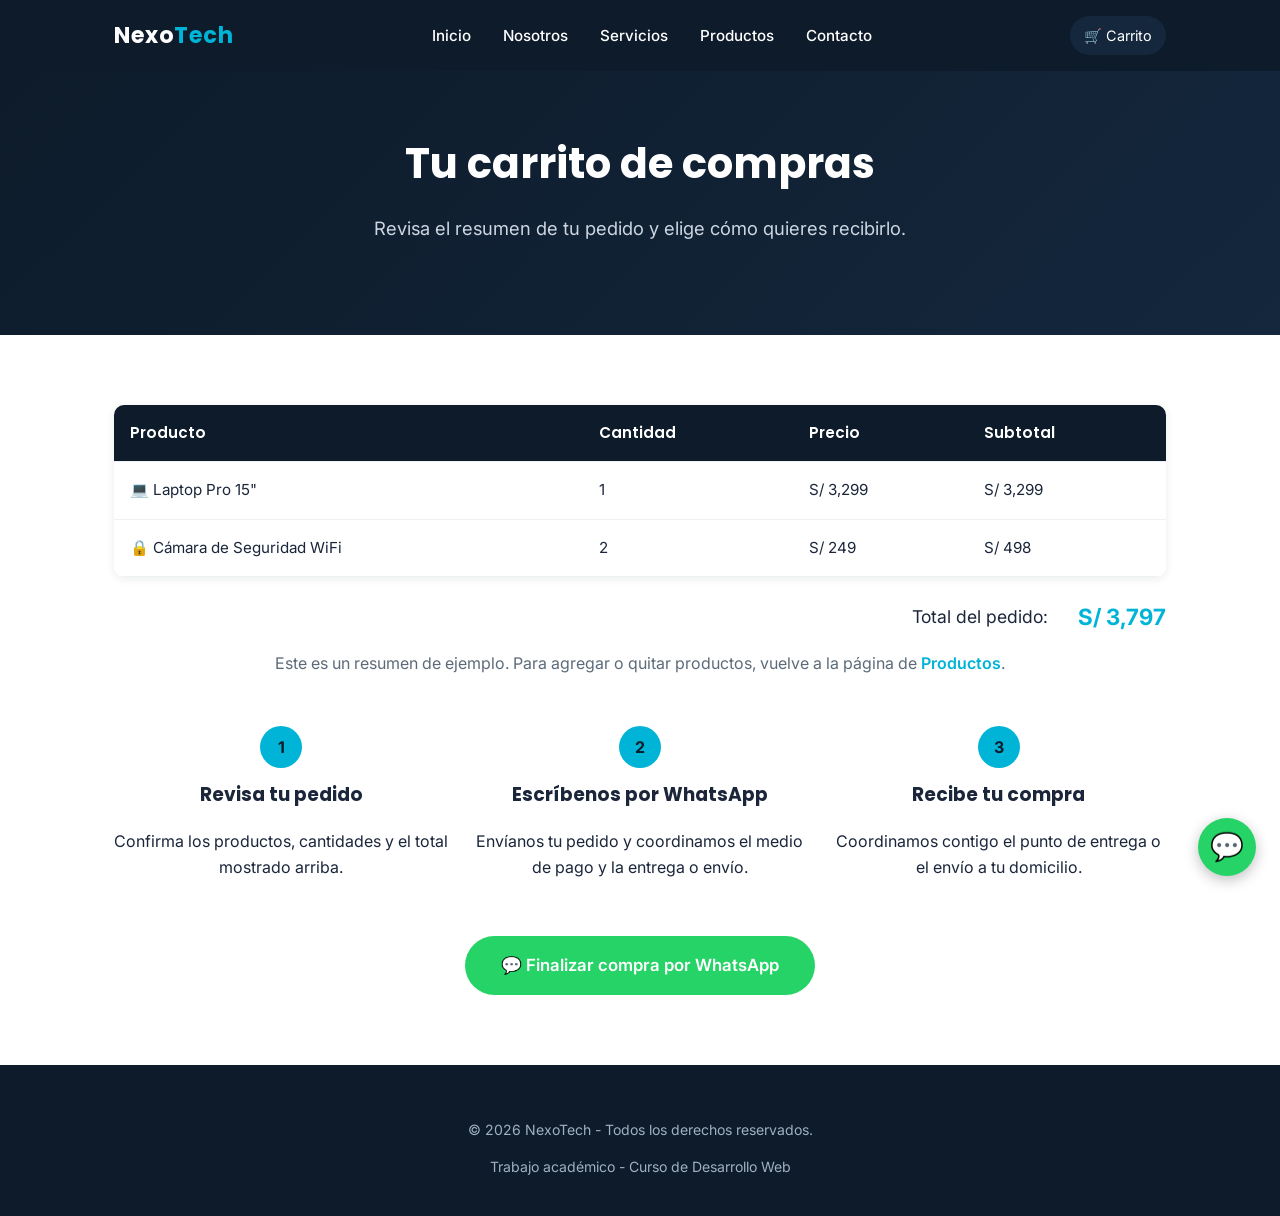
==== carrito.html @ 605a4849 "D D" ====
<!DOCTYPE html>
<html lang="es">
<head>
  <meta charset="UTF-8" />
  <meta name="viewport" content="width=device-width, initial-scale=1.0" />
  <title>NexoTech | Carrito de compras</title>
  <link rel="stylesheet" href="style.css" />
  <link rel="preconnect" href="https://fonts.googleapis.com">
  <link href="https://fonts.googleapis.com/css2?family=Inter:wght@400;500;600&family=Poppins:wght@600;700&display=swap" rel="stylesheet">
</head>
<body>

  <header>
    <div class="navbar">
      <a href="index.html" class="logo">Nexo<span>Tech</span></a>
      <ul class="nav-links">
        <li><a href="index.html">Inicio</a></li>
        <li><a href="nosotros.html">Nosotros</a></li>
        <li><a href="servicios.html">Servicios</a></li>
        <li><a href="productos.html">Productos</a></li>
        <li><a href="contacto.html">Contacto</a></li>
      </ul>
      <a href="carrito.html" class="nav-carrito">🛒 Carrito</a>
      <button class="menu-toggle">☰</button>
    </div>
  </header>

  <section class="hero" style="padding:60px 24px;">
    <h1>Tu carrito de compras</h1>
    <p>Revisa el resumen de tu pedido y elige cómo quieres recibirlo.</p>
  </section>

  <section class="bg-white">
    <div class="container">

      <!-- ===== RESUMEN DE PEDIDO (ejemplo) ===== -->
      <table class="carrito-tabla">
        <thead>
          <tr>
            <th>Producto</th>
            <th>Cantidad</th>
            <th>Precio</th>
            <th>Subtotal</th>
          </tr>
        </thead>
        <tbody>
          <tr>
            <td>💻 Laptop Pro 15"</td>
            <td>1</td>
            <td>S/ 3,299</td>
            <td>S/ 3,299</td>
          </tr>
          <tr>
            <td>🔒 Cámara de Seguridad WiFi</td>
            <td>2</td>
            <td>S/ 249</td>
            <td>S/ 498</td>
          </tr>
        </tbody>
      </table>

      <div class="carrito-total">
        <span>Total del pedido:</span>
        <strong>S/ 3,797</strong>
      </div>

      <p style="text-align:center; color:var(--muted); margin-top:16px;">
        Este es un resumen de ejemplo. Para agregar o quitar productos, vuelve a la página de
        <a href="productos.html" style="color:var(--accent); font-weight:600;">Productos</a>.
      </p>

      <!-- ===== PASOS PARA CERRAR LA COMPRA ===== -->
      <div class="carrito-pasos">
        <div class="paso">
          <div class="num">1</div>
          <h3>Revisa tu pedido</h3>
          <p>Confirma los productos, cantidades y el total mostrado arriba.</p>
        </div>
        <div class="paso">
          <div class="num">2</div>
          <h3>Escríbenos por WhatsApp</h3>
          <p>Envíanos tu pedido y coordinamos el medio de pago y la entrega o envío.</p>
        </div>
        <div class="paso">
          <div class="num">3</div>
          <h3>Recibe tu compra</h3>
          <p>Coordinamos contigo el punto de entrega o el envío a tu domicilio.</p>
        </div>
      </div>

      <div style="text-align:center; margin-top:40px;">
        <a href="https://wa.me/51999999999?text=Hola%2C%20quiero%20finalizar%20mi%20compra%20en%20NexoTech"
           class="btn btn-whatsapp" style="font-size:1.05rem; padding:16px 36px;">
          💬 Finalizar compra por WhatsApp
        </a>
      </div>

    </div>
  </section>

  <footer>
    <p>© 2026 NexoTech - Todos los derechos reservados.</p>
    <p>Trabajo académico - Curso de Desarrollo Web</p>
  </footer>

  <a href="https://wa.me/51999999999" class="whatsapp-flotante" title="Escríbenos por WhatsApp">💬</a>

  <script src="script.js"></script>
</body>
</html>
---- style.css ----
/* =========================================================
   NEXOTECH - Hoja de estilos general
   Tienda de equipos tecnológicos
   ========================================================= */

/* ---- Variables de color y tipografía ---- */
:root {
  --dark: #0d1b2a;      /* azul muy oscuro - header/footer */
  --dark-2: #14273d;    /* azul oscuro secundario */
  --accent: #00b4d8;    /* celeste tecnológico - color principal */
  --accent-2: #ffb703;  /* ámbar - botones de acción (comprar/whatsapp) */
  --bg: #f5f7fa;        /* fondo general de las páginas */
  --text: #1b263b;      /* texto principal */
  --muted: #5c6b7a;     /* texto secundario */
  --white: #ffffff;
  --radius: 10px;
}

* {
  box-sizing: border-box;
}

body {
  margin: 0;
  font-family: 'Inter', Arial, sans-serif;
  background-color: var(--bg);
  color: var(--text);
  line-height: 1.6;
}

h1, h2, h3 {
  font-family: 'Poppins', Arial, sans-serif;
  margin-top: 0;
}

a {
  text-decoration: none;
  color: inherit;
}

img {
  max-width: 100%;
  display: block;
}

.container {
  max-width: 1100px;
  margin: 0 auto;
  padding: 0 24px;
}

/* =========================================================
   HEADER / NAVEGACIÓN
   ========================================================= */
header {
  background-color: var(--dark);
  position: sticky;
  top: 0;
  z-index: 100;
}

.navbar {
  display: flex;
  align-items: center;
  justify-content: space-between;
  padding: 16px 24px;
  max-width: 1100px;
  margin: 0 auto;
}

.logo {
  color: var(--white);
  font-family: 'Poppins', Arial, sans-serif;
  font-size: 1.4rem;
  font-weight: 700;
  letter-spacing: 0.5px;
}

.logo span {
  color: var(--accent);
}

.nav-links {
  list-style: none;
  display: flex;
  gap: 28px;
  margin: 0;
  padding: 0;
}

.nav-links a {
  color: var(--white);
  font-weight: 500;
  font-size: 0.95rem;
  padding: 6px 2px;
  border-bottom: 2px solid transparent;
  transition: border-color 0.2s ease, color 0.2s ease;
}

.nav-links a:hover,
.nav-links a.activo {
  border-bottom: 2px solid var(--accent);
  color: var(--accent);
}

.nav-carrito {
  display: flex;
  align-items: center;
  gap: 6px;
  background-color: var(--dark-2);
  padding: 8px 14px;
  border-radius: 20px;
  color: var(--white) !important;
  font-size: 0.9rem;
}

.menu-toggle {
  display: none;
  background: none;
  border: none;
  color: var(--white);
  font-size: 1.6rem;
  cursor: pointer;
}

/* =========================================================
   HERO (Página de inicio)
   ========================================================= */
.hero {
  background: linear-gradient(135deg, var(--dark) 0%, var(--dark-2) 100%);
  color: var(--white);
  padding: 90px 24px;
  text-align: center;
}

.hero h1 {
  font-size: 2.6rem;
  margin-bottom: 16px;
}

.hero p {
  font-size: 1.15rem;
  color: #cdd6e0;
  max-width: 600px;
  margin: 0 auto 32px;
}

/* =========================================================
   BOTONES
   ========================================================= */
.btn {
  display: inline-block;
  padding: 13px 30px;
  border-radius: 30px;
  font-weight: 600;
  font-size: 0.95rem;
  cursor: pointer;
  border: none;
  transition: transform 0.15s ease, box-shadow 0.15s ease;
}

.btn:hover {
  transform: translateY(-2px);
}

.btn-primary {
  background-color: var(--accent);
  color: var(--dark);
}

.btn-whatsapp {
  background-color: #25d366;
  color: var(--white);
}

.btn-outline {
  background-color: transparent;
  color: var(--white);
  border: 2px solid var(--white);
}

/* =========================================================
   SECCIONES GENERALES
   ========================================================= */
section {
  padding: 70px 24px;
}

.section-title {
  text-align: center;
  margin-bottom: 12px;
  font-size: 2rem;
}

.section-subtitle {
  text-align: center;
  color: var(--muted);
  max-width: 560px;
  margin: 0 auto 48px;
}

.bg-white {
  background-color: var(--white);
}

/* ---- Tarjetas genéricas (servicios / productos / valores) ---- */
.grid {
  display: grid;
  gap: 28px;
}

.grid-2 { grid-template-columns: repeat(2, 1fr); }
.grid-3 { grid-template-columns: repeat(3, 1fr); }
.grid-4 { grid-template-columns: repeat(4, 1fr); }

.card {
  background-color: var(--white);
  border-radius: var(--radius);
  padding: 30px 24px;
  box-shadow: 0 2px 10px rgba(13, 27, 42, 0.08);
  text-align: left;
}

.card .icono {
  font-size: 2rem;
  margin-bottom: 14px;
}

.card h3 {
  font-size: 1.15rem;
  margin-bottom: 10px;
}

.card p {
  color: var(--muted);
  font-size: 0.95rem;
  margin-bottom: 18px;
}

.card a.enlace {
  color: var(--accent);
  font-weight: 600;
  font-size: 0.9rem;
}

/* ---- Tarjetas de producto ---- */
.producto {
  background-color: var(--white);
  border-radius: var(--radius);
  overflow: hidden;
  box-shadow: 0 2px 10px rgba(13, 27, 42, 0.08);
  display: flex;
  flex-direction: column;
}

.producto-img {
  height: 150px;
  background-color: var(--dark-2);
  color: var(--white);
  display: flex;
  align-items: center;
  justify-content: center;
  font-size: 2.4rem;
}

.producto-info {
  padding: 18px;
  flex-grow: 1;
  display: flex;
  flex-direction: column;
}

.producto-info h4 {
  margin: 0 0 6px;
  font-size: 1.02rem;
}

.producto-info .precio {
  color: var(--accent);
  font-weight: 700;
  font-size: 1.1rem;
  margin-bottom: 14px;
}

.producto-info .btn {
  margin-top: auto;
  text-align: center;
  font-size: 0.85rem;
  padding: 10px 16px;
}

.categoria-titulo {
  display: flex;
  align-items: center;
  gap: 12px;
  margin: 60px 0 26px;
}

.categoria-titulo:first-of-type {
  margin-top: 0;
}

.categoria-titulo h3 {
  font-size: 1.4rem;
  white-space: nowrap;
}

.categoria-titulo hr {
  flex-grow: 1;
  border: none;
  border-top: 1px solid #dde3ea;
}

/* =========================================================
   CTA de contacto (reutilizable en varias páginas)
   ========================================================= */
.cta-contacto {
  background-color: var(--dark);
  color: var(--white);
  text-align: center;
  padding: 60px 24px;
}

.cta-contacto h2 {
  margin-bottom: 10px;
}

.cta-contacto p {
  color: #cdd6e0;
  margin-bottom: 26px;
}

.cta-botones {
  display: flex;
  gap: 16px;
  justify-content: center;
  flex-wrap: wrap;
}

/* =========================================================
   NOSOTROS - Visión y Misión
   ========================================================= */
.vision-mision {
  display: grid;
  grid-template-columns: repeat(2, 1fr);
  gap: 28px;
  margin-top: 40px;
}

.vm-card {
  background-color: var(--white);
  border-top: 4px solid var(--accent);
  border-radius: var(--radius);
  padding: 34px 28px;
  box-shadow: 0 2px 10px rgba(13, 27, 42, 0.08);
}

/* =========================================================
   FORMULARIO DE CONTACTO
   ========================================================= */
.contacto-grid {
  display: grid;
  grid-template-columns: 1.1fr 0.9fr;
  gap: 40px;
  align-items: start;
}

form .campo {
  margin-bottom: 18px;
}

form label {
  display: block;
  font-weight: 600;
  margin-bottom: 6px;
  font-size: 0.9rem;
}

form input,
form textarea {
  width: 100%;
  padding: 12px 14px;
  border: 1px solid #d7dde3;
  border-radius: 8px;
  font-family: inherit;
  font-size: 0.95rem;
}

form textarea {
  resize: vertical;
  min-height: 110px;
}

.info-contacto .item {
  display: flex;
  gap: 14px;
  align-items: flex-start;
  margin-bottom: 22px;
}

.info-contacto .icono {
  font-size: 1.3rem;
  background-color: var(--white);
  padding: 10px;
  border-radius: 8px;
  box-shadow: 0 2px 8px rgba(13,27,42,0.08);
}

.mapa iframe {
  width: 100%;
  height: 220px;
  border: 0;
  border-radius: var(--radius);
}

.redes {
  display: flex;
  gap: 14px;
  margin-top: 10px;
}

.redes a {
  background-color: var(--dark);
  color: var(--white);
  width: 40px;
  height: 40px;
  border-radius: 50%;
  display: flex;
  align-items: center;
  justify-content: center;
}

/* =========================================================
   CARRITO DE COMPRAS
   ========================================================= */
.carrito-tabla {
  width: 100%;
  border-collapse: collapse;
  background-color: var(--white);
  border-radius: var(--radius);
  overflow: hidden;
  box-shadow: 0 2px 10px rgba(13, 27, 42, 0.08);
}

.carrito-tabla th,
.carrito-tabla td {
  padding: 16px;
  text-align: left;
  border-bottom: 1px solid #eef1f4;
  font-size: 0.95rem;
}

.carrito-tabla th {
  background-color: var(--dark);
  color: var(--white);
  font-family: 'Poppins', Arial, sans-serif;
  font-weight: 600;
}

.carrito-total {
  display: flex;
  justify-content: flex-end;
  gap: 30px;
  margin-top: 22px;
  font-size: 1.1rem;
  align-items: center;
}

.carrito-total strong {
  color: var(--accent);
  font-size: 1.4rem;
}

.carrito-pasos {
  margin-top: 50px;
  display: grid;
  grid-template-columns: repeat(3, 1fr);
  gap: 24px;
}

.paso {
  text-align: center;
}

.paso .num {
  width: 42px;
  height: 42px;
  background-color: var(--accent);
  color: var(--dark);
  border-radius: 50%;
  display: flex;
  align-items: center;
  justify-content: center;
  font-weight: 700;
  margin: 0 auto 12px;
}

/* =========================================================
   BOTÓN FLOTANTE DE WHATSAPP (visible en todas las páginas)
   ========================================================= */
.whatsapp-flotante {
  position: fixed;
  bottom: 24px;
  right: 24px;
  background-color: #25d366;
  color: var(--white);
  width: 58px;
  height: 58px;
  border-radius: 50%;
  display: flex;
  align-items: center;
  justify-content: center;
  font-size: 1.7rem;
  box-shadow: 0 4px 14px rgba(0,0,0,0.25);
  z-index: 200;
}

/* =========================================================
   FOOTER
   ========================================================= */
footer {
  background-color: var(--dark);
  color: #9fb0c0;
  padding: 40px 24px 24px;
  text-align: center;
  font-size: 0.88rem;
}

footer a {
  color: var(--accent);
}

/* =========================================================
   RESPONSIVE
   ========================================================= */
@media (max-width: 860px) {
  .grid-4 { grid-template-columns: repeat(2, 1fr); }
  .grid-3 { grid-template-columns: repeat(2, 1fr); }
  .grid-2, .vision-mision, .contacto-grid, .carrito-pasos {
    grid-template-columns: 1fr;
  }
}

@media (max-width: 640px) {
  .grid-4, .grid-3 { grid-template-columns: 1fr 1fr; }

  .menu-toggle {
    display: block;
  }

  .nav-links {
    position: absolute;
    top: 100%;
    left: 0;
    right: 0;
    background-color: var(--dark-2);
    flex-direction: column;
    padding: 16px 24px;
    gap: 14px;
    display: none;
  }

  .nav-links.abierto {
    display: flex;
  }

  .hero h1 {
    font-size: 2rem;
  }
}
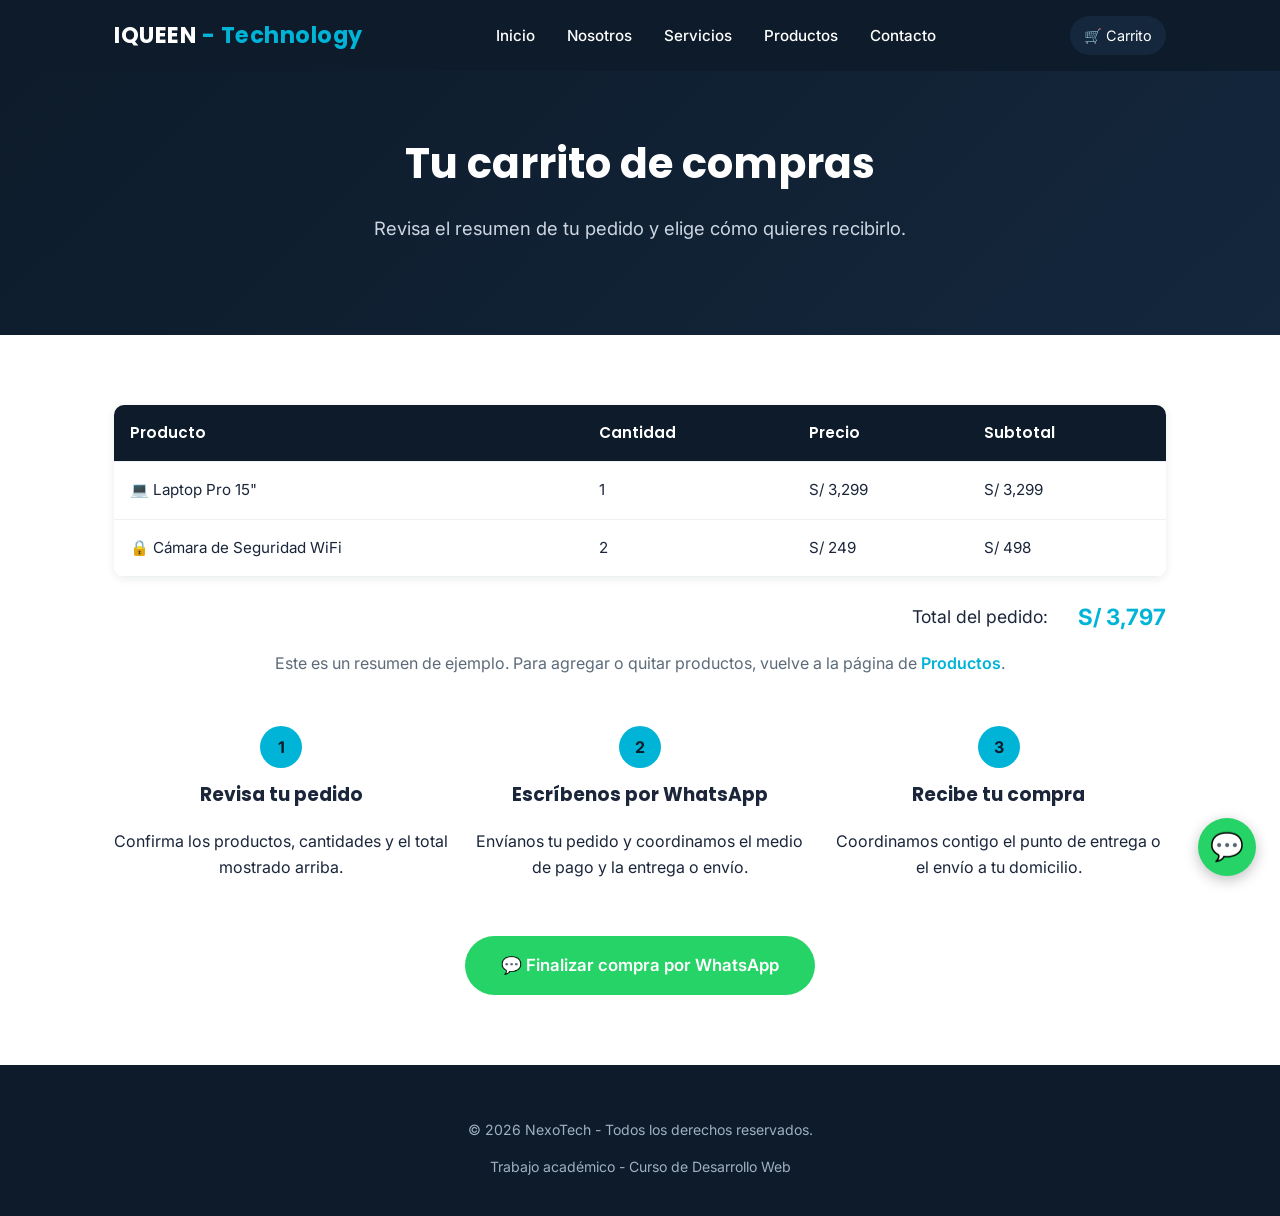
==== commit 8dc0b944: "actualizar inicio actualiza" ====
--- a/carrito.html
+++ b/carrito.html
@@ -3,7 +3,7 @@
 <head>
   <meta charset="UTF-8" />
   <meta name="viewport" content="width=device-width, initial-scale=1.0" />
-  <title>NexoTech | Carrito de compras</title>
+  <title>IQUEEN - TECHNOLOGY | | Carrito de compras</title>
   <link rel="stylesheet" href="style.css" />
   <link rel="preconnect" href="https://fonts.googleapis.com">
   <link href="https://fonts.googleapis.com/css2?family=Inter:wght@400;500;600&family=Poppins:wght@600;700&display=swap" rel="stylesheet">
@@ -12,7 +12,7 @@
 
   <header>
     <div class="navbar">
-      <a href="index.html" class="logo">Nexo<span>Tech</span></a>
+      <a href="index.html" class="logo">IQUEEN<span> - Technology</span></a>
       <ul class="nav-links">
         <li><a href="index.html">Inicio</a></li>
         <li><a href="nosotros.html">Nosotros</a></li>
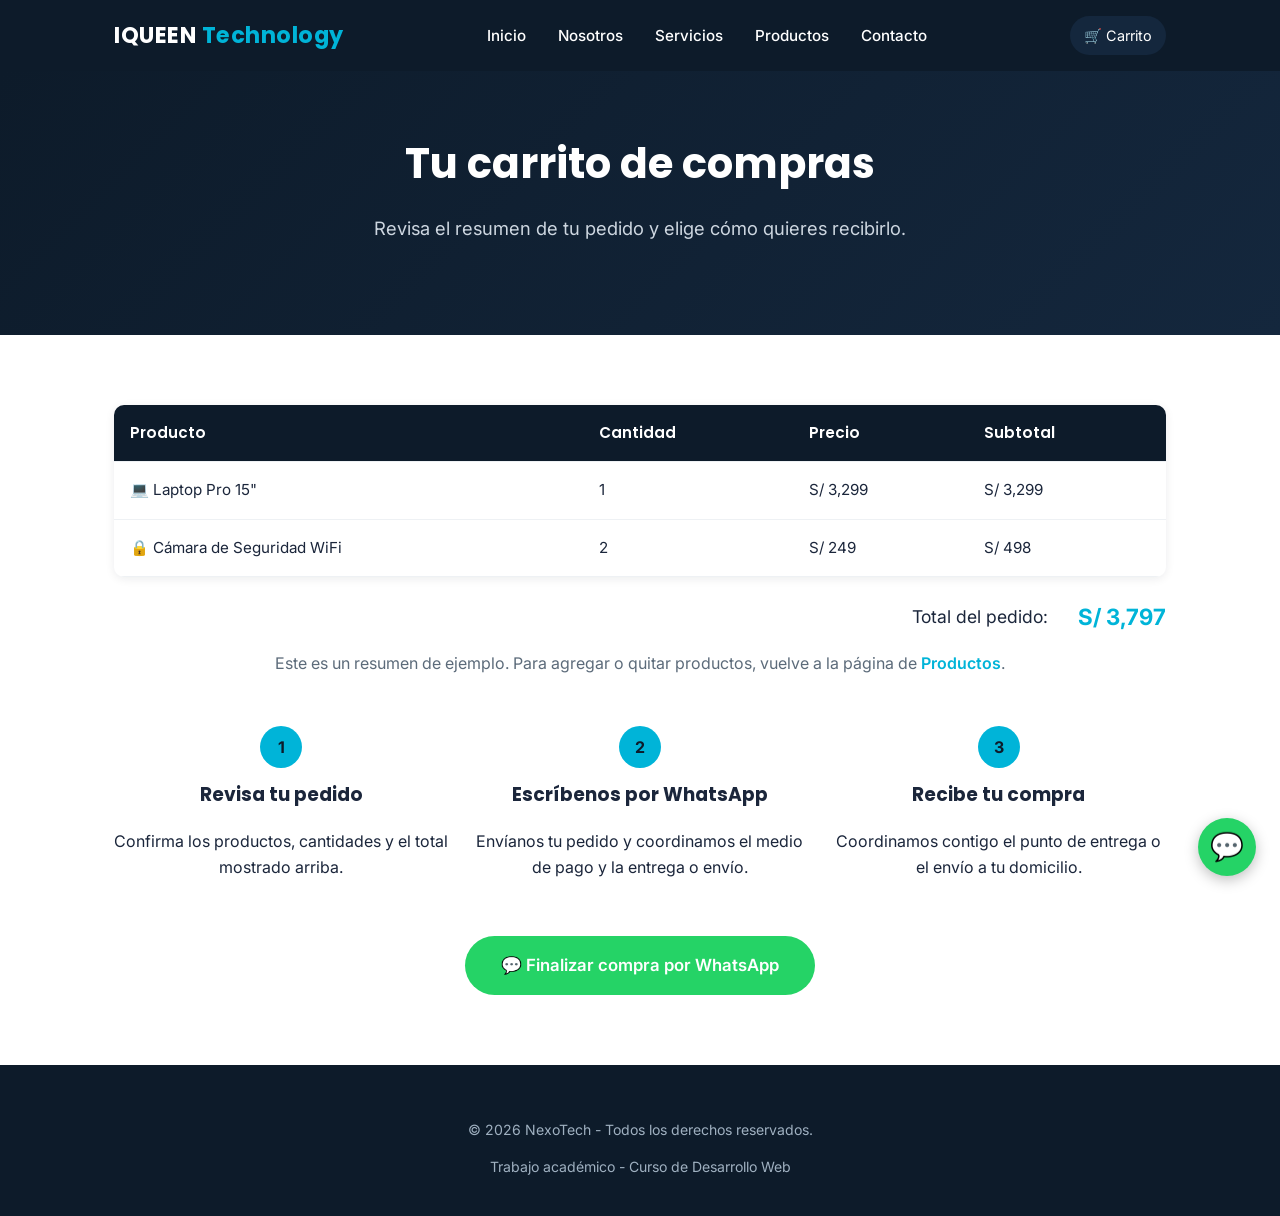
==== commit 47fe27e2: "nombrepag sss" ====
--- a/carrito.html
+++ b/carrito.html
@@ -3,7 +3,7 @@
 <head>
   <meta charset="UTF-8" />
   <meta name="viewport" content="width=device-width, initial-scale=1.0" />
-  <title>IQUEEN - TECHNOLOGY | | Carrito de compras</title>
+  <title>IQUEEN -TECHNOLOGY | | Carrito de compras</title>
   <link rel="stylesheet" href="style.css" />
   <link rel="preconnect" href="https://fonts.googleapis.com">
   <link href="https://fonts.googleapis.com/css2?family=Inter:wght@400;500;600&family=Poppins:wght@600;700&display=swap" rel="stylesheet">
@@ -12,7 +12,7 @@
 
   <header>
     <div class="navbar">
-      <a href="index.html" class="logo">IQUEEN<span> - Technology</span></a>
+      <a href="index.html" class="logo">IQUEEN<span> Technology</span></a>
       <ul class="nav-links">
         <li><a href="index.html">Inicio</a></li>
         <li><a href="nosotros.html">Nosotros</a></li>
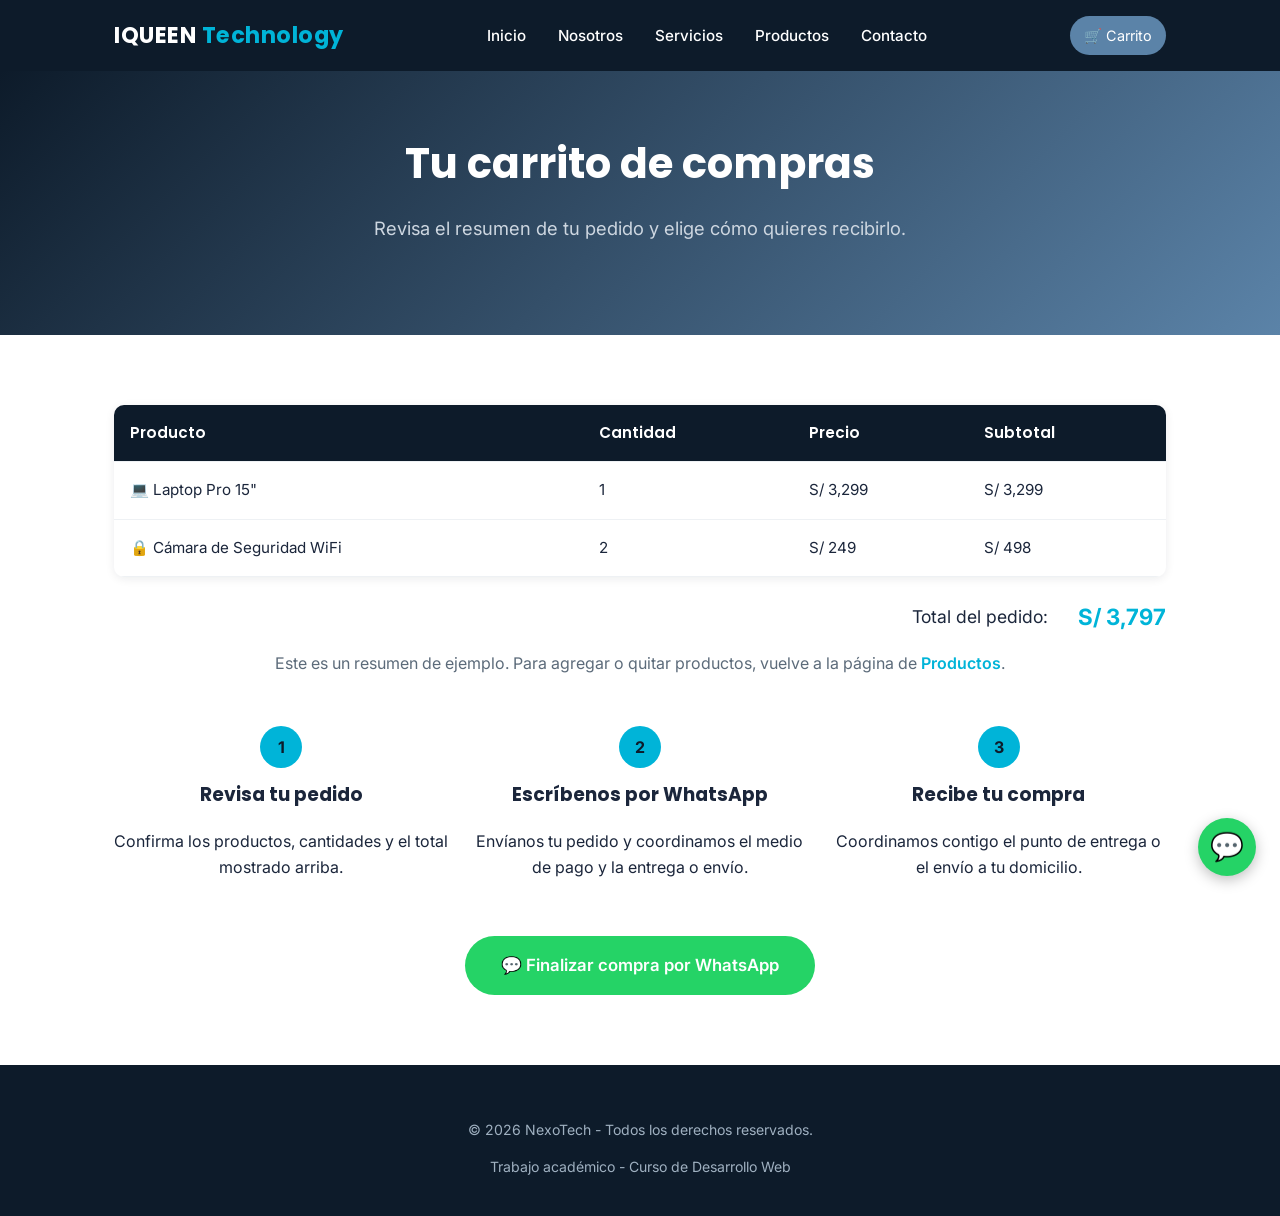
==== commit 576e1861: "TITTLE todos" ====
--- a/carrito.html
+++ b/carrito.html
@@ -3,7 +3,7 @@
 <head>
   <meta charset="UTF-8" />
   <meta name="viewport" content="width=device-width, initial-scale=1.0" />
-  <title>IQUEEN -TECHNOLOGY | | Carrito de compras</title>
+  <title>IQUEEN | Carrito de compras</title>
   <link rel="stylesheet" href="style.css" />
   <link rel="preconnect" href="https://fonts.googleapis.com">
   <link href="https://fonts.googleapis.com/css2?family=Inter:wght@400;500;600&family=Poppins:wght@600;700&display=swap" rel="stylesheet">
--- a/style.css
+++ b/style.css
@@ -6,7 +6,7 @@
 /* ---- Variables de color y tipografía ---- */
 :root {
   --dark: #0d1b2a;      /* azul muy oscuro - header/footer */
-  --dark-2: #14273d;    /* azul oscuro secundario */
+  --dark-2: #5B83A8;    /* azul oscuro secundario 14273d */
   --accent: #00b4d8;    /* celeste tecnológico - color principal */
   --accent-2: #ffb703;  /* ámbar - botones de acción (comprar/whatsapp) */
   --bg: #f5f7fa;        /* fondo general de las páginas */
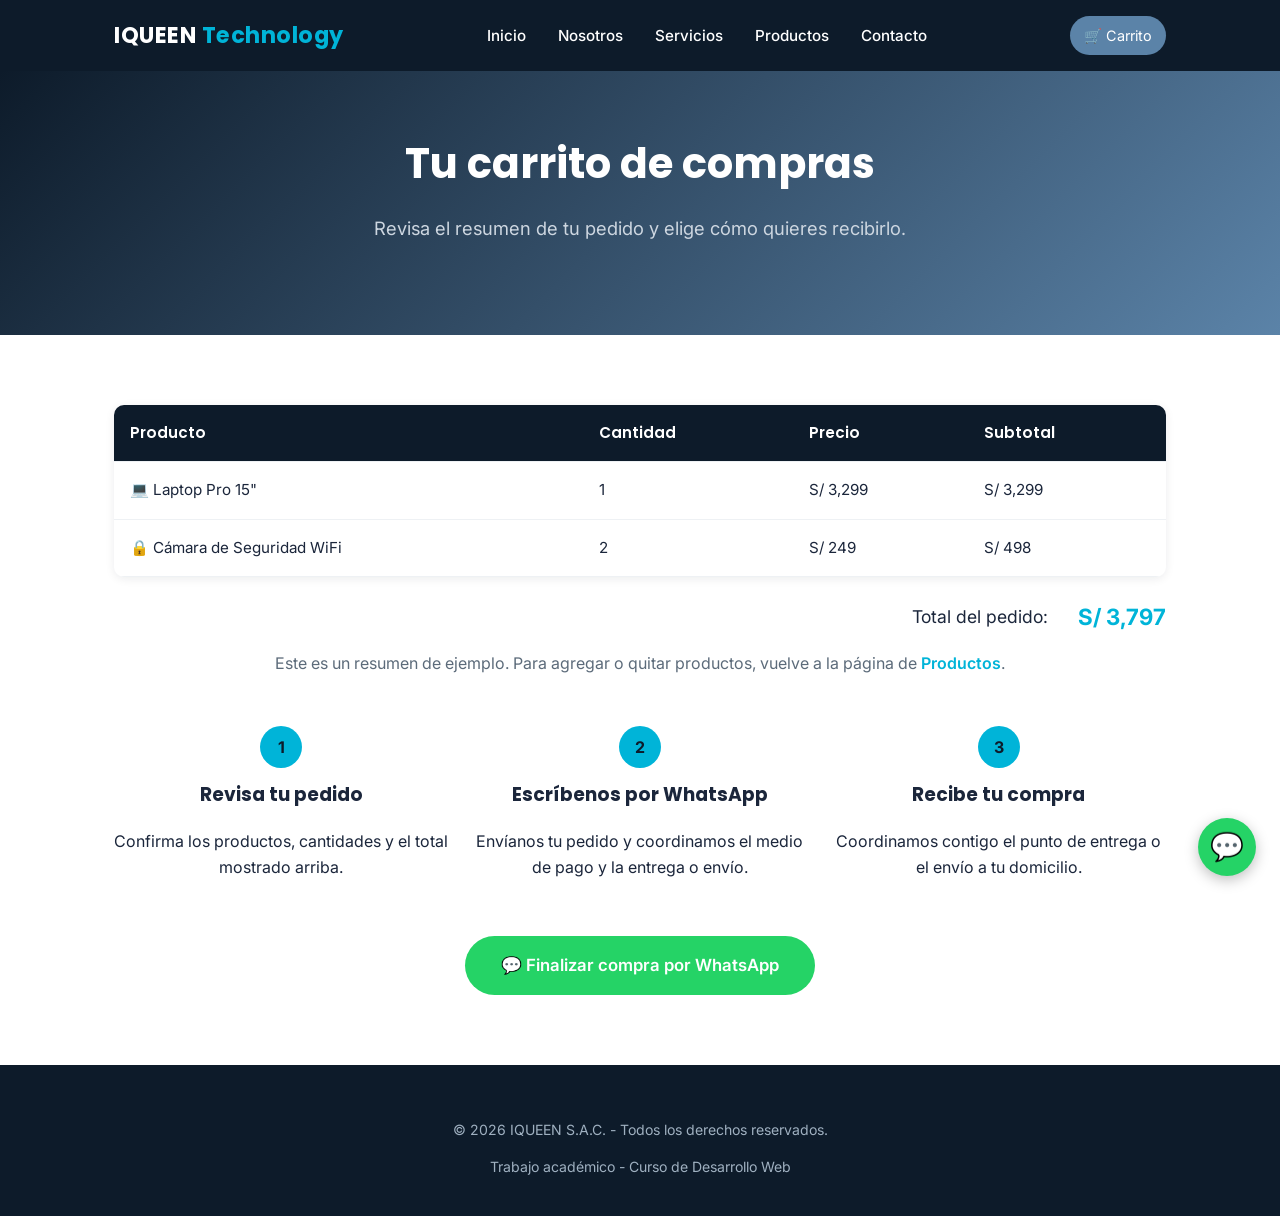
==== commit 376aeaaa: "I QUEEN Y NUMEROS ACTUALIZACION DE DATOS" ====
--- a/carrito.html
+++ b/carrito.html
@@ -9,7 +9,6 @@
   <link href="https://fonts.googleapis.com/css2?family=Inter:wght@400;500;600&family=Poppins:wght@600;700&display=swap" rel="stylesheet">
 </head>
 <body>
-
   <header>
     <div class="navbar">
       <a href="index.html" class="logo">IQUEEN<span> Technology</span></a>
@@ -24,15 +23,12 @@
       <button class="menu-toggle">☰</button>
     </div>
   </header>
-
   <section class="hero" style="padding:60px 24px;">
     <h1>Tu carrito de compras</h1>
     <p>Revisa el resumen de tu pedido y elige cómo quieres recibirlo.</p>
   </section>
-
   <section class="bg-white">
     <div class="container">
-
       <!-- ===== RESUMEN DE PEDIDO (ejemplo) ===== -->
       <table class="carrito-tabla">
         <thead>
@@ -58,17 +54,14 @@
           </tr>
         </tbody>
       </table>
-
       <div class="carrito-total">
         <span>Total del pedido:</span>
         <strong>S/ 3,797</strong>
       </div>
-
       <p style="text-align:center; color:var(--muted); margin-top:16px;">
         Este es un resumen de ejemplo. Para agregar o quitar productos, vuelve a la página de
         <a href="productos.html" style="color:var(--accent); font-weight:600;">Productos</a>.
       </p>
-
       <!-- ===== PASOS PARA CERRAR LA COMPRA ===== -->
       <div class="carrito-pasos">
         <div class="paso">
@@ -87,24 +80,19 @@
           <p>Coordinamos contigo el punto de entrega o el envío a tu domicilio.</p>
         </div>
       </div>
-
       <div style="text-align:center; margin-top:40px;">
-        <a href="https://wa.me/51999999999?text=Hola%2C%20quiero%20finalizar%20mi%20compra%20en%20NexoTech"
+        <a href="https://wa.me/51992687595?text=Hola%2C%20quiero%20finalizar%20mi%20compra%20en%20NexoTech"
            class="btn btn-whatsapp" style="font-size:1.05rem; padding:16px 36px;">
           💬 Finalizar compra por WhatsApp
         </a>
       </div>
-
     </div>
   </section>
-
   <footer>
-    <p>© 2026 NexoTech - Todos los derechos reservados.</p>
+    <p>© 2026 IQUEEN S.A.C. - Todos los derechos reservados.</p>
     <p>Trabajo académico - Curso de Desarrollo Web</p>
   </footer>
-
-  <a href="https://wa.me/51999999999" class="whatsapp-flotante" title="Escríbenos por WhatsApp">💬</a>
-
+  <a href="https://wa.me/51992687595" class="whatsapp-flotante" title="Escríbenos por WhatsApp">💬</a>
   <script src="script.js"></script>
 </body>
 </html>
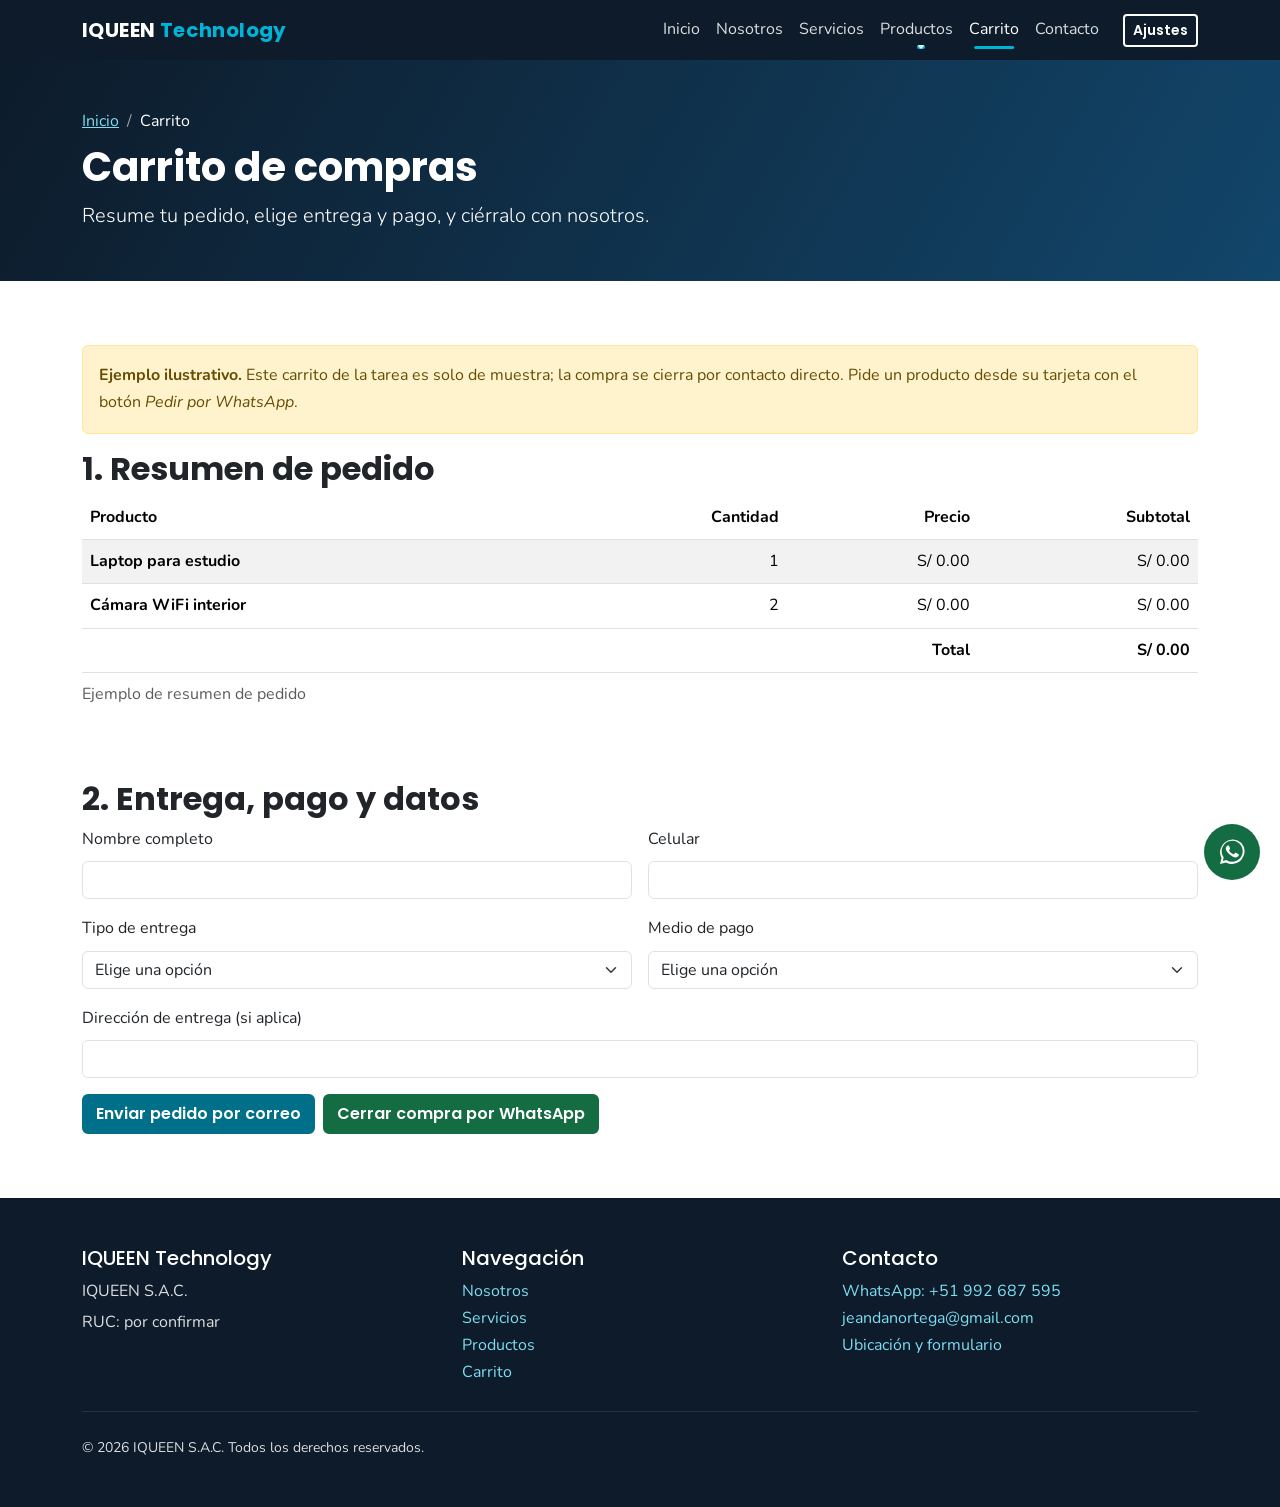
==== commit b77389a1: "ultimo cambio sd" ====
--- a/carrito.html
+++ b/carrito.html
@@ -1,98 +1,205 @@
-<!DOCTYPE html>
+<!doctype html>
+<!-- Página generada para el curso Desarrollo Web: HTML + CSS + Bootstrap 5.3.8 -->
 <html lang="es">
 <head>
-  <meta charset="UTF-8" />
-  <meta name="viewport" content="width=device-width, initial-scale=1.0" />
-  <title>IQUEEN | Carrito de compras</title>
-  <link rel="stylesheet" href="style.css" />
+  <meta charset="utf-8">
+  <meta name="viewport" content="width=device-width, initial-scale=1">
+  <title>Carrito | IQUEEN Technology</title>
+  <meta name="description" content="Resumen de tu pedido, entrega y medio de pago. Cierra la compra por WhatsApp.">
+  <link rel="icon" href="img/favicon.svg" type="image/svg+xml">
+
+  <!-- FUENTES PERSONALIZADAS (Google Fonts): Poppins para títulos y Nunito para el texto -->
   <link rel="preconnect" href="https://fonts.googleapis.com">
-  <link href="https://fonts.googleapis.com/css2?family=Inter:wght@400;500;600&family=Poppins:wght@600;700&display=swap" rel="stylesheet">
+  <link rel="preconnect" href="https://fonts.gstatic.com" crossorigin>
+  <link href="https://fonts.googleapis.com/css2?family=Nunito:wght@400;600;700&family=Poppins:wght@500;600;700&display=swap" rel="stylesheet">
+
+  <!-- BOOTSTRAP 5.3.8 (CSS) -->
+  <link href="https://cdn.jsdelivr.net/npm/bootstrap@5.3.8/dist/css/bootstrap.min.css" rel="stylesheet" integrity="sha384-sRIl4kxILFvY47J16cr9ZwB07vP4J8+LH7qKQnuqkuIAvNWLzeN8tE5YBujZqJLB" crossorigin="anonymous">
+
+  <!-- NUESTRO CSS (va después de Bootstrap para poder personalizarlo) -->
+  <link rel="stylesheet" href="css/estilos.css">
 </head>
 <body>
+  <a class="saltar-contenido" href="#contenido">Saltar al contenido</a>
+
+  <!-- ENCABEZADO + MENÚ DE NAVEGACIÓN (etiquetas semánticas <header> y <nav>) -->
   <header>
-    <div class="navbar">
-      <a href="index.html" class="logo">IQUEEN<span> Technology</span></a>
-      <ul class="nav-links">
-        <li><a href="index.html">Inicio</a></li>
-        <li><a href="nosotros.html">Nosotros</a></li>
-        <li><a href="servicios.html">Servicios</a></li>
-        <li><a href="productos.html">Productos</a></li>
-        <li><a href="contacto.html">Contacto</a></li>
-      </ul>
-      <a href="carrito.html" class="nav-carrito">🛒 Carrito</a>
-      <button class="menu-toggle">☰</button>
+    <nav class="navbar navbar-expand-lg navbar-dark sticky-top" aria-label="Menú principal">
+      <div class="container">
+        <a class="navbar-brand" href="index.html">IQUEEN <span>Technology</span></a>
+        <button class="navbar-toggler" type="button" data-bs-toggle="collapse" data-bs-target="#menu" aria-controls="menu" aria-expanded="false" aria-label="Abrir o cerrar el menú">
+          <span class="navbar-toggler-icon"></span>
+        </button>
+        <div class="collapse navbar-collapse" id="menu">
+          <ul class="navbar-nav ms-auto align-items-lg-center">
+          <li class="nav-item"><a class="nav-link" href="index.html">Inicio</a></li>
+          <li class="nav-item"><a class="nav-link" href="nosotros.html">Nosotros</a></li>
+          <li class="nav-item"><a class="nav-link" href="servicios.html">Servicios</a></li>
+          <li class="nav-item dropdown">
+            <a class="nav-link dropdown-toggle" href="productos.html" role="button" data-bs-toggle="dropdown" aria-expanded="false">Productos</a>
+            <ul class="dropdown-menu">
+              <li><a class="dropdown-item" href="productos.html">Todas las categorías</a></li>
+              <li><hr class="dropdown-divider"></li>
+              <li><a class="dropdown-item" href="laptops.html">Laptops</a></li><li><a class="dropdown-item" href="pcs.html">PC's</a></li><li><a class="dropdown-item" href="domotica.html">Domótica</a></li><li><a class="dropdown-item" href="seguridad.html">Seguridad</a></li>
+            </ul>
+          </li>
+          <li class="nav-item"><a class="nav-link active" href="carrito.html" aria-current="page">Carrito</a></li>
+          <li class="nav-item"><a class="nav-link" href="contacto.html">Contacto</a></li>
+          </ul>
+          <!-- Botón que abre el panel de configuración del usuario -->
+          <button class="btn btn-claro btn-sm ms-lg-3 mt-2 mt-lg-0" type="button" data-bs-toggle="offcanvas" data-bs-target="#panel-ajustes" aria-controls="panel-ajustes">Ajustes</button>
+        </div>
+      </div>
+    </nav>
+  </header>
+
+  <!-- CONFIGURACIÓN ÚTIL PARA EL USUARIO (solo HTML + CSS; el CSS está en la sección 7 de estilos.css) -->
+  <aside class="offcanvas offcanvas-end" tabindex="-1" id="panel-ajustes" aria-labelledby="titulo-ajustes">
+    <div class="offcanvas-header">
+      <h2 class="offcanvas-title h5" id="titulo-ajustes">Ajustes de la página</h2>
+      <button type="button" class="btn-close" data-bs-dismiss="offcanvas" aria-label="Cerrar ajustes"></button>
     </div>
-  </header>
-  <section class="hero" style="padding:60px 24px;">
-    <h1>Tu carrito de compras</h1>
-    <p>Revisa el resumen de tu pedido y elige cómo quieres recibirlo.</p>
-  </section>
-  <section class="bg-white">
+    <div class="offcanvas-body">
+      <p class="text-secondary small">Personaliza cómo ves esta página. Los cambios se aplican al instante.</p>
+
+      <div class="form-check form-switch mb-3">
+        <input class="form-check-input" type="checkbox" role="switch" id="ajuste-oscuro">
+        <label class="form-check-label" for="ajuste-oscuro">Modo oscuro</label>
+      </div>
+
+      <fieldset class="mb-3">
+        <legend class="fs-6">Tamaño del texto</legend>
+        <div class="btn-group w-100" role="group" aria-label="Tamaño del texto">
+          <input type="radio" class="btn-check" name="txt" id="txt-normal" checked>
+          <label class="btn btn-outline-secondary" for="txt-normal">A</label>
+          <input type="radio" class="btn-check" name="txt" id="txt-medio">
+          <label class="btn btn-outline-secondary" for="txt-medio">A+</label>
+          <input type="radio" class="btn-check" name="txt" id="txt-grande">
+          <label class="btn btn-outline-secondary" for="txt-grande">A++</label>
+        </div>
+      </fieldset>
+
+      <div class="form-check form-switch mb-3">
+        <input class="form-check-input" type="checkbox" role="switch" id="ajuste-sin-anim">
+        <label class="form-check-label" for="ajuste-sin-anim">Quitar animaciones</label>
+      </div>
+      <p class="text-secondary small mb-0">Al cambiar de página los ajustes vuelven a su estado inicial.</p>
+    </div>
+  </aside>
+
+  <!-- CONTENIDO PRINCIPAL -->
+  <main id="contenido">
+    <!-- Cabecera de la página (ANIMACIÓN 4: degradado en movimiento) -->
+    <section class="cabecera">
+      <div class="container">
+      <nav aria-label="Ruta de navegación">
+        <ol class="breadcrumb mb-2"><li class="breadcrumb-item"><a href="index.html">Inicio</a></li><li class="breadcrumb-item active" aria-current="page">Carrito</li></ol>
+      </nav>
+        <h1 class="anim-aparecer">Carrito de compras</h1>
+        <p class="lead mb-0 anim-aparecer retardo-1">Resume tu pedido, elige entrega y pago, y ciérralo con nosotros.</p>
+      </div>
+    </section>
+
+    <section class="seccion" aria-labelledby="t-res">
+      <div class="container">
+        <div class="alert alert-warning" role="note">
+          <strong>Ejemplo ilustrativo.</strong> Este carrito de la tarea es solo de muestra; la compra se cierra por contacto directo.
+          Pide un producto desde su tarjeta con el botón <em>Pedir por WhatsApp</em>.
+        </div>
+
+        <h2 class="seccion-titulo" id="t-res">1. Resumen de pedido</h2>
+        <!-- RELLENAR: reemplaza las filas por un pedido de ejemplo con tus productos y precios -->
+        <div class="table-responsive">
+          <table class="table table-striped align-middle">
+            <caption>Ejemplo de resumen de pedido</caption>
+            <thead><tr><th scope="col">Producto</th><th scope="col" class="text-end">Cantidad</th><th scope="col" class="text-end">Precio</th><th scope="col" class="text-end">Subtotal</th></tr></thead>
+            <tbody>
+              <tr><th scope="row">Laptop para estudio</th><td class="text-end">1</td><td class="text-end">S/ 0.00</td><td class="text-end">S/ 0.00</td></tr>
+              <tr><th scope="row">Cámara WiFi interior</th><td class="text-end">2</td><td class="text-end">S/ 0.00</td><td class="text-end">S/ 0.00</td></tr>
+            </tbody>
+            <tfoot><tr><th scope="row" colspan="3" class="text-end">Total</th><td class="text-end fw-bold">S/ 0.00</td></tr></tfoot>
+          </table>
+        </div>
+
+        <h2 class="seccion-titulo mt-5" id="t-ent">2. Entrega, pago y datos</h2>
+        <!-- El formulario abre tu programa de correo con todos los datos (action="mailto:..."). -->
+        <form class="row g-3" action="mailto:jeandanortega@gmail.com" method="post" enctype="text/plain" aria-labelledby="t-ent">
+          <div class="col-md-6">
+            <label class="form-label" for="c-nombre">Nombre completo</label>
+            <input class="form-control" type="text" id="c-nombre" name="nombre" autocomplete="name" required>
+          </div>
+          <div class="col-md-6">
+            <label class="form-label" for="c-cel">Celular</label>
+            <input class="form-control" type="tel" id="c-cel" name="celular" autocomplete="tel" required>
+          </div>
+          <div class="col-md-6">
+            <label class="form-label" for="c-entrega">Tipo de entrega</label>
+            <select class="form-select" id="c-entrega" name="entrega" required>
+              <option value="">Elige una opción</option>
+              <option>Recojo en tienda</option>
+              <option>Delivery en la ciudad</option>
+              <option>Envío a provincia</option>
+            </select>
+          </div>
+          <div class="col-md-6">
+            <label class="form-label" for="c-pago">Medio de pago</label>
+            <select class="form-select" id="c-pago" name="pago" required>
+              <option value="">Elige una opción</option>
+              <option>Yape / Plin</option>
+              <option>Transferencia bancaria</option>
+              <option>Tarjeta</option>
+              <option>Efectivo contra entrega</option>
+            </select>
+          </div>
+          <div class="col-12">
+            <label class="form-label" for="c-dir">Dirección de entrega (si aplica)</label>
+            <input class="form-control" type="text" id="c-dir" name="direccion" autocomplete="street-address">
+          </div>
+          <div class="col-12 d-flex flex-wrap gap-2">
+            <button class="btn btn-iq" type="submit">Enviar pedido por correo</button>
+            <a class="btn btn-wsp" href="https://wa.me/51992687595?text=Hola%20IQUEEN%2C%20quiero%20cerrar%20mi%20pedido." target="_blank" rel="noopener">Cerrar compra por WhatsApp</a>
+          </div>
+        </form>
+      </div>
+    </section>
+  </main>
+
+  <!-- BOTÓN FLOTANTE DE WHATSAPP (ANIMACIÓN 3: pulso) -->
+  <a class="wsp-flotante" href="https://wa.me/51992687595?text=Hola%20IQUEEN%2C%20necesito%20informaci%C3%B3n." target="_blank" rel="noopener" aria-label="Escribir por WhatsApp (se abre en otra pestaña)"><svg aria-hidden="true" width="26" height="26" viewBox="0 0 24 24" fill="currentColor"><path d="M20.5 3.5A11.7 11.7 0 0 0 2.3 17.6L1 23l5.5-1.4a11.7 11.7 0 0 0 5.6 1.4h.01A11.7 11.7 0 0 0 20.5 3.5zM12.1 21a9.7 9.7 0 0 1-5-1.4l-.35-.2-3.3.85.9-3.2-.25-.35A9.7 9.7 0 1 1 12.1 21zm5.3-7.3c-.3-.15-1.7-.85-2-.95s-.45-.15-.65.15-.75.95-.9 1.15-.35.2-.65.05a7.9 7.9 0 0 1-2.3-1.4 8.7 8.7 0 0 1-1.6-2c-.15-.3 0-.45.13-.6l.45-.5a2 2 0 0 0 .3-.5.55.55 0 0 0 0-.5c-.07-.15-.65-1.55-.9-2.1s-.5-.5-.65-.5h-.55a1.1 1.1 0 0 0-.8.4 3.3 3.3 0 0 0-1 2.45 5.7 5.7 0 0 0 1.2 3 13 13 0 0 0 5 4.4c.7.3 1.25.5 1.7.6a4.1 4.1 0 0 0 1.9.1 3.1 3.1 0 0 0 2-1.4 2.5 2.5 0 0 0 .17-1.4c-.07-.12-.27-.2-.57-.35z"/></svg></a>
+
+  <!-- PIE DE PÁGINA -->
+  <footer class="pie py-5">
     <div class="container">
-      <!-- ===== RESUMEN DE PEDIDO (ejemplo) ===== -->
-      <table class="carrito-tabla">
-        <thead>
-          <tr>
-            <th>Producto</th>
-            <th>Cantidad</th>
-            <th>Precio</th>
-            <th>Subtotal</th>
-          </tr>
-        </thead>
-        <tbody>
-          <tr>
-            <td>💻 Laptop Pro 15"</td>
-            <td>1</td>
-            <td>S/ 3,299</td>
-            <td>S/ 3,299</td>
-          </tr>
-          <tr>
-            <td>🔒 Cámara de Seguridad WiFi</td>
-            <td>2</td>
-            <td>S/ 249</td>
-            <td>S/ 498</td>
-          </tr>
-        </tbody>
-      </table>
-      <div class="carrito-total">
-        <span>Total del pedido:</span>
-        <strong>S/ 3,797</strong>
-      </div>
-      <p style="text-align:center; color:var(--muted); margin-top:16px;">
-        Este es un resumen de ejemplo. Para agregar o quitar productos, vuelve a la página de
-        <a href="productos.html" style="color:var(--accent); font-weight:600;">Productos</a>.
-      </p>
-      <!-- ===== PASOS PARA CERRAR LA COMPRA ===== -->
-      <div class="carrito-pasos">
-        <div class="paso">
-          <div class="num">1</div>
-          <h3>Revisa tu pedido</h3>
-          <p>Confirma los productos, cantidades y el total mostrado arriba.</p>
-        </div>
-        <div class="paso">
-          <div class="num">2</div>
-          <h3>Escríbenos por WhatsApp</h3>
-          <p>Envíanos tu pedido y coordinamos el medio de pago y la entrega o envío.</p>
-        </div>
-        <div class="paso">
-          <div class="num">3</div>
-          <h3>Recibe tu compra</h3>
-          <p>Coordinamos contigo el punto de entrega o el envío a tu domicilio.</p>
-        </div>
-      </div>
-      <div style="text-align:center; margin-top:40px;">
-        <a href="https://wa.me/51992687595?text=Hola%2C%20quiero%20finalizar%20mi%20compra%20en%20NexoTech"
-           class="btn btn-whatsapp" style="font-size:1.05rem; padding:16px 36px;">
-          💬 Finalizar compra por WhatsApp
-        </a>
-      </div>
+      <div class="row gy-4">
+        <div class="col-md-4">
+          <h2 class="h5 text-white">IQUEEN Technology</h2>
+          <p class="mb-1">IQUEEN S.A.C.</p>
+          <p class="mb-0">RUC: <!-- RELLENAR: RUC de 11 dígitos -->por confirmar</p>
+        </div>
+        <div class="col-md-4">
+          <h2 class="h5 text-white">Navegación</h2>
+          <ul class="list-unstyled mb-0">
+            <li><a href="nosotros.html">Nosotros</a></li>
+            <li><a href="servicios.html">Servicios</a></li>
+            <li><a href="productos.html">Productos</a></li>
+            <li><a href="carrito.html">Carrito</a></li>
+          </ul>
+        </div>
+        <div class="col-md-4">
+          <h2 class="h5 text-white">Contacto</h2>
+          <ul class="list-unstyled mb-0">
+            <li><a href="https://wa.me/51992687595?text=Hola%20IQUEEN" target="_blank" rel="noopener">WhatsApp: +51 992 687 595</a></li>
+            <li><a href="mailto:jeandanortega@gmail.com">jeandanortega@gmail.com</a></li>
+            <li><a href="contacto.html">Ubicación y formulario</a></li>
+          </ul>
+        </div>
+      </div>
+      <hr class="border-secondary my-4">
+      <p class="small mb-0">&copy; 2026 IQUEEN S.A.C. Todos los derechos reservados.</p>
     </div>
-  </section>
-  <footer>
-    <p>© 2026 IQUEEN S.A.C. - Todos los derechos reservados.</p>
-    <p>Trabajo académico - Curso de Desarrollo Web</p>
   </footer>
-  <a href="https://wa.me/51992687595" class="whatsapp-flotante" title="Escríbenos por WhatsApp">💬</a>
-  <script src="script.js"></script>
+
+  <!-- BOOTSTRAP 5.3.8 (JavaScript): necesario para el menú móvil, el desplegable y el panel de ajustes -->
+  <script src="https://cdn.jsdelivr.net/npm/bootstrap@5.3.8/dist/js/bootstrap.bundle.min.js" integrity="sha384-FKyoEForCGlyvwx9Hj09JcYn3nv7wiPVlz7YYwJrWVcXK/BmnVDxM+D2scQbITxI" crossorigin="anonymous"></script>
 </body>
 </html>
--- a/css/estilos.css
+++ b/css/estilos.css
@@ -0,0 +1,362 @@
+/* =====================================================================
+   estilos.css  -  IQUEEN Technology (versión simple para la tarea)
+   Solo CSS puro encima de Bootstrap 5.3.8. Sin JavaScript propio.
+
+   ÍNDICE
+   1. Fuentes personalizadas y colores (variables)
+   2. Estilos generales y accesibilidad
+   3. Navegación (transición de color y de posición)
+   4. Portada (hero)
+   5. Tarjetas y botones (transiciones)
+   6. LAS 5 ANIMACIONES CON @keyframes   <-- lo que pide el profesor
+   7. Panel de configuración del usuario (modo oscuro, tamaño de texto, sin animaciones)
+   8. Respeto a "reducir movimiento" del sistema
+   ===================================================================== */
+
+
+/* ---------------------------------------------------------------------
+   1. FUENTES PERSONALIZADAS Y COLORES
+   Las fuentes (Poppins y Nunito) se cargan en el <head> de cada página
+   con <link> a Google Fonts. Aquí solo las usamos con font-family.
+   Si Google Fonts no carga, el navegador usa la fuente de respaldo
+   (sans-serif), así que la página nunca se ve rota.
+   Colores revisados con la norma WCAG (contraste mínimo 4.5:1 en texto).
+   --------------------------------------------------------------------- */
+:root {
+  --iq-oscuro: #0d1b2a;         /* azul muy oscuro: fondos de menú y pie */
+  --iq-acento: #00b4d8;         /* celeste: detalles sobre fondo oscuro */
+  --iq-acento-texto: #00708a;   /* celeste oscuro: texto/botones sobre fondo claro (contraste 5.7:1) */
+  --iq-acento-hover: #005a70;   /* al pasar el mouse por un botón */
+  --iq-whatsapp: #146c43;       /* verde oscuro (contraste 6.5:1 con texto blanco) */
+
+  --fuente-titulos: "Poppins", sans-serif;
+  --fuente-texto: "Nunito", sans-serif;
+
+  /* Le decimos a Bootstrap que use nuestras fuentes */
+  --bs-body-font-family: var(--fuente-texto);
+}
+
+body {
+  font-family: var(--fuente-texto);
+  line-height: 1.7;
+}
+
+h1, h2, h3, h4, h5, .navbar-brand, .btn {
+  font-family: var(--fuente-titulos);
+}
+
+
+/* ---------------------------------------------------------------------
+   2. ESTILOS GENERALES Y ACCESIBILIDAD
+   --------------------------------------------------------------------- */
+
+/* Enlace "Saltar al contenido": solo se ve al navegar con el teclado (Tab) */
+.saltar-contenido {
+  position: absolute;
+  left: 1rem;
+  top: -4rem;                       /* escondido arriba */
+  z-index: 2000;
+  padding: .6rem 1rem;
+  background: #fff;
+  color: var(--iq-oscuro);
+  border-radius: .4rem;
+  transition: top .2s ease;         /* baja suavemente al recibir foco */
+}
+.saltar-contenido:focus { top: 1rem; }
+
+/* Foco visible y claro para quien usa teclado */
+a:focus-visible, button:focus-visible, input:focus-visible,
+select:focus-visible, textarea:focus-visible, summary:focus-visible {
+  outline: 3px solid var(--iq-acento);
+  outline-offset: 3px;
+}
+
+a { color: var(--iq-acento-texto); }
+a:hover { color: var(--iq-acento-hover); }
+
+.seccion { padding: 4rem 0; }
+.seccion-titulo { font-weight: 700; margin-bottom: .5rem; }
+.seccion-sub { max-width: 40rem; margin: 0 auto 2.5rem; color: var(--bs-secondary-color); }
+
+/* Texto de ayuda en sitios con fondo oscuro */
+.fondo-oscuro { background: var(--iq-oscuro); color: #fff; }
+.fondo-oscuro a { color: #7fdcf0; }
+.fondo-oscuro a:hover { color: #fff; }
+
+
+/* ---------------------------------------------------------------------
+   3. NAVEGACIÓN
+   TRANSICIÓN DE COLOR Y DE POSICIÓN: al pasar el mouse, el texto cambia
+   de color y una línea celeste crece desde el centro (width 0 -> 100%).
+   --------------------------------------------------------------------- */
+.navbar { background: var(--iq-oscuro); }
+.navbar-brand { font-weight: 700; letter-spacing: .02em; }
+.navbar-brand span { color: var(--iq-acento); }
+
+.navbar .nav-link {
+  position: relative;
+  color: rgba(255, 255, 255, .85);
+  transition: color .3s ease;             /* cambio suave de color */
+}
+.navbar .nav-link::after {                /* la línea animada */
+  content: "";
+  position: absolute;
+  left: 50%;
+  bottom: .15rem;
+  width: 0;
+  height: 3px;
+  background: var(--iq-acento);
+  border-radius: 2px;
+  transform: translateX(-50%);
+  transition: width .3s ease;             /* crece desde el centro */
+}
+.navbar .nav-link:hover,
+.navbar .nav-link:focus,
+.navbar .nav-link.active { color: #fff; }
+.navbar .nav-link:hover::after,
+.navbar .nav-link:focus::after,
+.navbar .nav-link.active::after { width: 60%; }
+
+/* El menú desplegable también cambia de color suavemente */
+.dropdown-item { transition: background-color .25s ease, padding-left .25s ease; }
+.dropdown-item:hover { padding-left: 1.5rem; }   /* se desplaza un poco a la derecha */
+
+
+/* ---------------------------------------------------------------------
+   4. PORTADA (HERO)
+   El fondo con degradado se mueve solo (animación 4, ver sección 6).
+   --------------------------------------------------------------------- */
+.hero {
+  color: #fff;
+  padding: 5rem 0;
+  background: linear-gradient(120deg, #0d1b2a, #12466b, #00708a, #0d1b2a);
+  background-size: 300% 300%;
+  overflow: hidden;
+}
+.hero h1, .cabecera h1, .fondo-oscuro h2, .pie h2 { color: #fff; }
+.hero h1 { font-weight: 700; font-size: clamp(2rem, 5vw, 3.2rem); }
+.hero .lead { color: rgba(255, 255, 255, .92); }
+.hero img { max-width: 100%; height: auto; filter: brightness(0) invert(1); opacity: .9; } /* ilustración en blanco para que contraste con el fondo */
+
+/* Cabecera de las páginas internas (más baja que la portada) */
+.cabecera {
+  color: #fff;
+  padding: 3rem 0;
+  background: linear-gradient(120deg, #0d1b2a, #12466b, #00708a, #0d1b2a);
+  background-size: 300% 300%;
+}
+.cabecera h1 { font-weight: 700; }
+.cabecera .breadcrumb { --bs-breadcrumb-divider-color: rgba(255,255,255,.6); }
+.cabecera .breadcrumb a { color: #7fdcf0; }
+.cabecera .breadcrumb-item.active { color: #fff; }
+
+
+/* ---------------------------------------------------------------------
+   5. TARJETAS Y BOTONES (transiciones)
+   TRANSICIÓN DE POSICIÓN: la tarjeta sube 8px al pasar el mouse.
+   TRANSICIÓN DE COLOR: el borde y la sombra cambian suavemente.
+   La imagen hace un zoom suave dentro de su marco.
+   --------------------------------------------------------------------- */
+.tarjeta {
+  height: 100%;
+  border: 1px solid var(--bs-border-color);
+  border-radius: 1rem;
+  overflow: hidden;
+  transition: transform .3s ease, box-shadow .3s ease, border-color .3s ease;
+}
+.tarjeta:hover,
+.tarjeta:focus-within {
+  transform: translateY(-8px);
+  border-color: var(--iq-acento);
+  box-shadow: 0 .9rem 1.6rem rgba(0, 0, 0, .15);
+}
+
+.marco-img { overflow: hidden; background: #e8f4f8; }
+.marco-img img {
+  width: 100%;
+  height: 11rem;
+  object-fit: cover;
+  transition: transform .5s ease;
+}
+.tarjeta:hover .marco-img img { transform: scale(1.08); }
+
+.icono { color: var(--iq-acento-texto); display: inline-block; }
+
+/* Botón principal de la marca */
+.btn-iq {
+  background: var(--iq-acento-texto);
+  border: 2px solid var(--iq-acento-texto);
+  color: #fff;
+  font-weight: 600;
+  transition: background-color .3s ease, border-color .3s ease, transform .2s ease;
+}
+.btn-iq:hover, .btn-iq:focus {
+  background: var(--iq-acento-hover);
+  border-color: var(--iq-acento-hover);
+  color: #fff;
+  transform: translateY(-2px);            /* sube un poquito */
+}
+
+/* Botón de contorno claro (sobre fondos oscuros) */
+.btn-claro {
+  background: transparent;
+  border: 2px solid #fff;
+  color: #fff;
+  font-weight: 600;
+  transition: background-color .3s ease, color .3s ease, transform .2s ease;
+}
+.btn-claro:hover, .btn-claro:focus { background: #fff; color: var(--iq-oscuro); transform: translateY(-2px); }
+
+/* Botón verde de WhatsApp */
+.btn-wsp {
+  background: var(--iq-whatsapp);
+  border: 2px solid var(--iq-whatsapp);
+  color: #fff;
+  font-weight: 600;
+  transition: background-color .3s ease, transform .2s ease;
+}
+.btn-wsp:hover, .btn-wsp:focus { background: #0f5132; border-color: #0f5132; color: #fff; transform: translateY(-2px); }
+
+/* Pie de página */
+.pie { background: var(--iq-oscuro); color: rgba(255,255,255,.85); }
+.pie a { color: #7fdcf0; text-decoration: none; transition: color .3s ease; }
+.pie a:hover { color: #fff; text-decoration: underline; }
+
+/* Mapa responsive */
+.mapa { width: 100%; height: 22rem; border: 0; border-radius: 1rem; }
+
+
+/* =====================================================================
+   6. LAS 5 ANIMACIONES CON @keyframes
+   (Una animación = un @keyframes + la propiedad "animation" en la clase.)
+   ===================================================================== */
+
+/* ---- ANIMACIÓN 1: APARECER DESDE ABAJO (fade-in + movimiento) --------
+   Dónde: títulos y tarjetas al cargar cada página.
+   Efecto: pasa de invisible y 24px más abajo a su lugar, suavemente.   */
+@keyframes aparecer-arriba {
+  from { opacity: 0; transform: translateY(24px); }
+  to   { opacity: 1; transform: none; }
+}
+.anim-aparecer { animation: aparecer-arriba .8s ease-out both; }
+.retardo-1 { animation-delay: .15s; }     /* para que las tarjetas entren en cadena */
+.retardo-2 { animation-delay: .30s; }
+.retardo-3 { animation-delay: .45s; }
+.retardo-4 { animation-delay: .60s; }
+
+/* ---- ANIMACIÓN 2: FLOTAR (movimiento infinito suave) -----------------
+   Dónde: la imagen principal de la portada.
+   Efecto: sube y baja lentamente, como si flotara.                      */
+@keyframes flotar {
+  0%, 100% { transform: translateY(0); }
+  50%      { transform: translateY(-14px); }
+}
+.anim-flotar { animation: flotar 4s ease-in-out infinite; }
+
+/* ---- ANIMACIÓN 3: PULSO (ondas que llaman la atención) ---------------
+   Dónde: el botón flotante de WhatsApp.
+   Efecto: una onda verde crece y se desvanece, una y otra vez.          */
+@keyframes pulso {
+  0%   { box-shadow: 0 0 0 0 rgba(20, 108, 67, .6); }
+  70%  { box-shadow: 0 0 0 18px rgba(20, 108, 67, 0); }
+  100% { box-shadow: 0 0 0 0 rgba(20, 108, 67, 0); }
+}
+.wsp-flotante {
+  position: fixed;
+  right: 1.25rem;
+  bottom: 1.25rem;
+  z-index: 1030;
+  width: 3.5rem;
+  height: 3.5rem;
+  border-radius: 50%;
+  display: flex;
+  align-items: center;
+  justify-content: center;
+  background: var(--iq-whatsapp);
+  color: #fff;
+  transition: transform .3s ease, background-color .3s ease;
+  animation: pulso 2.2s infinite;
+}
+.wsp-flotante:hover { background: #0f5132; color: #fff; transform: scale(1.12); }
+
+/* ---- ANIMACIÓN 4: DEGRADADO QUE SE MUEVE (cambio suave de color) -----
+   Dónde: fondo de la portada y de las cabeceras.
+   Efecto: los colores del fondo se desplazan lentamente.                */
+@keyframes degradado-movil {
+  0%   { background-position: 0% 50%; }
+  50%  { background-position: 100% 50%; }
+  100% { background-position: 0% 50%; }
+}
+.hero, .cabecera { animation: degradado-movil 14s ease infinite; }
+
+/* ---- ANIMACIÓN 5: REBOTE (interacción al pasar el mouse) -------------
+   Dónde: los iconos de las tarjetas de servicios.
+   Efecto: el icono da un saltito cuando el mouse entra a la tarjeta.    */
+@keyframes rebote {
+  0%, 100% { transform: translateY(0); }
+  30%      { transform: translateY(-14px); }
+  60%      { transform: translateY(0); }
+  80%      { transform: translateY(-6px); }
+}
+.tarjeta:hover .icono,
+.tarjeta:focus-within .icono { animation: rebote .7s ease; }
+
+
+/* ---------------------------------------------------------------------
+   7. PANEL DE CONFIGURACIÓN DEL USUARIO (solo CSS, sin JavaScript)
+   El panel (offcanvas de Bootstrap) tiene interruptores y botones de
+   opción. Con el selector :has() el CSS detecta cuál está marcado y
+   cambia toda la página. Los ajustes valen para la página que estás
+   viendo (sin JavaScript el navegador no los recuerda al cambiar de página).
+   --------------------------------------------------------------------- */
+
+/* a) Tamaño de texto: como Bootstrap usa "rem", al cambiar el tamaño del
+      <html> todo crece de forma proporcional. */
+html:has(#txt-medio:checked)  { font-size: 112.5%; }
+html:has(#txt-grande:checked) { font-size: 125%; }
+
+/* b) Modo oscuro: cambiamos las variables de color de Bootstrap. */
+html:has(#ajuste-oscuro:checked) {
+  color-scheme: dark;
+  --bs-body-bg: #101820;
+  --bs-body-color: #e6edf3;
+  --bs-emphasis-color: #fff;
+  --bs-secondary-color: #b4c0cc;
+  --bs-secondary-bg: #1a2530;
+  --bs-tertiary-bg: #16212b;
+  --bs-border-color: #33424f;
+  --bs-heading-color: #fff;
+  --bs-link-color: #48cae4;
+  --bs-link-hover-color: #90e0ef;
+}
+html:has(#ajuste-oscuro:checked) a { color: #48cae4; }
+html:has(#ajuste-oscuro:checked) a:hover { color: #90e0ef; }
+html:has(#ajuste-oscuro:checked) .btn-iq,
+html:has(#ajuste-oscuro:checked) .btn-wsp,
+html:has(#ajuste-oscuro:checked) .btn-claro,
+html:has(#ajuste-oscuro:checked) .navbar a,
+html:has(#ajuste-oscuro:checked) .pie a { color: #fff; }
+html:has(#ajuste-oscuro:checked) .btn-claro:hover { color: var(--iq-oscuro); }
+html:has(#ajuste-oscuro:checked) .marco-img { background: #1f3040; }
+html:has(#ajuste-oscuro:checked) .dropdown-menu { --bs-dropdown-bg: #1a2530; --bs-dropdown-link-color: #e6edf3; --bs-dropdown-link-hover-bg: #26384a; --bs-dropdown-link-hover-color: #fff; }
+html:has(#ajuste-oscuro:checked) .pie a:hover { color: #fff; }
+
+/* c) Quitar animaciones (útil para personas sensibles al movimiento) */
+html:has(#ajuste-sin-anim:checked) *,
+html:has(#ajuste-sin-anim:checked) *::before,
+html:has(#ajuste-sin-anim:checked) *::after {
+  animation: none !important;
+  transition: none !important;
+}
+
+
+/* ---------------------------------------------------------------------
+   8. RESPETO AL SISTEMA: si el dispositivo tiene activado
+      "reducir movimiento", también se quitan las animaciones.
+   --------------------------------------------------------------------- */
+@media (prefers-reduced-motion: reduce) {
+  *, *::before, *::after {
+    animation: none !important;
+    transition: none !important;
+  }
+}
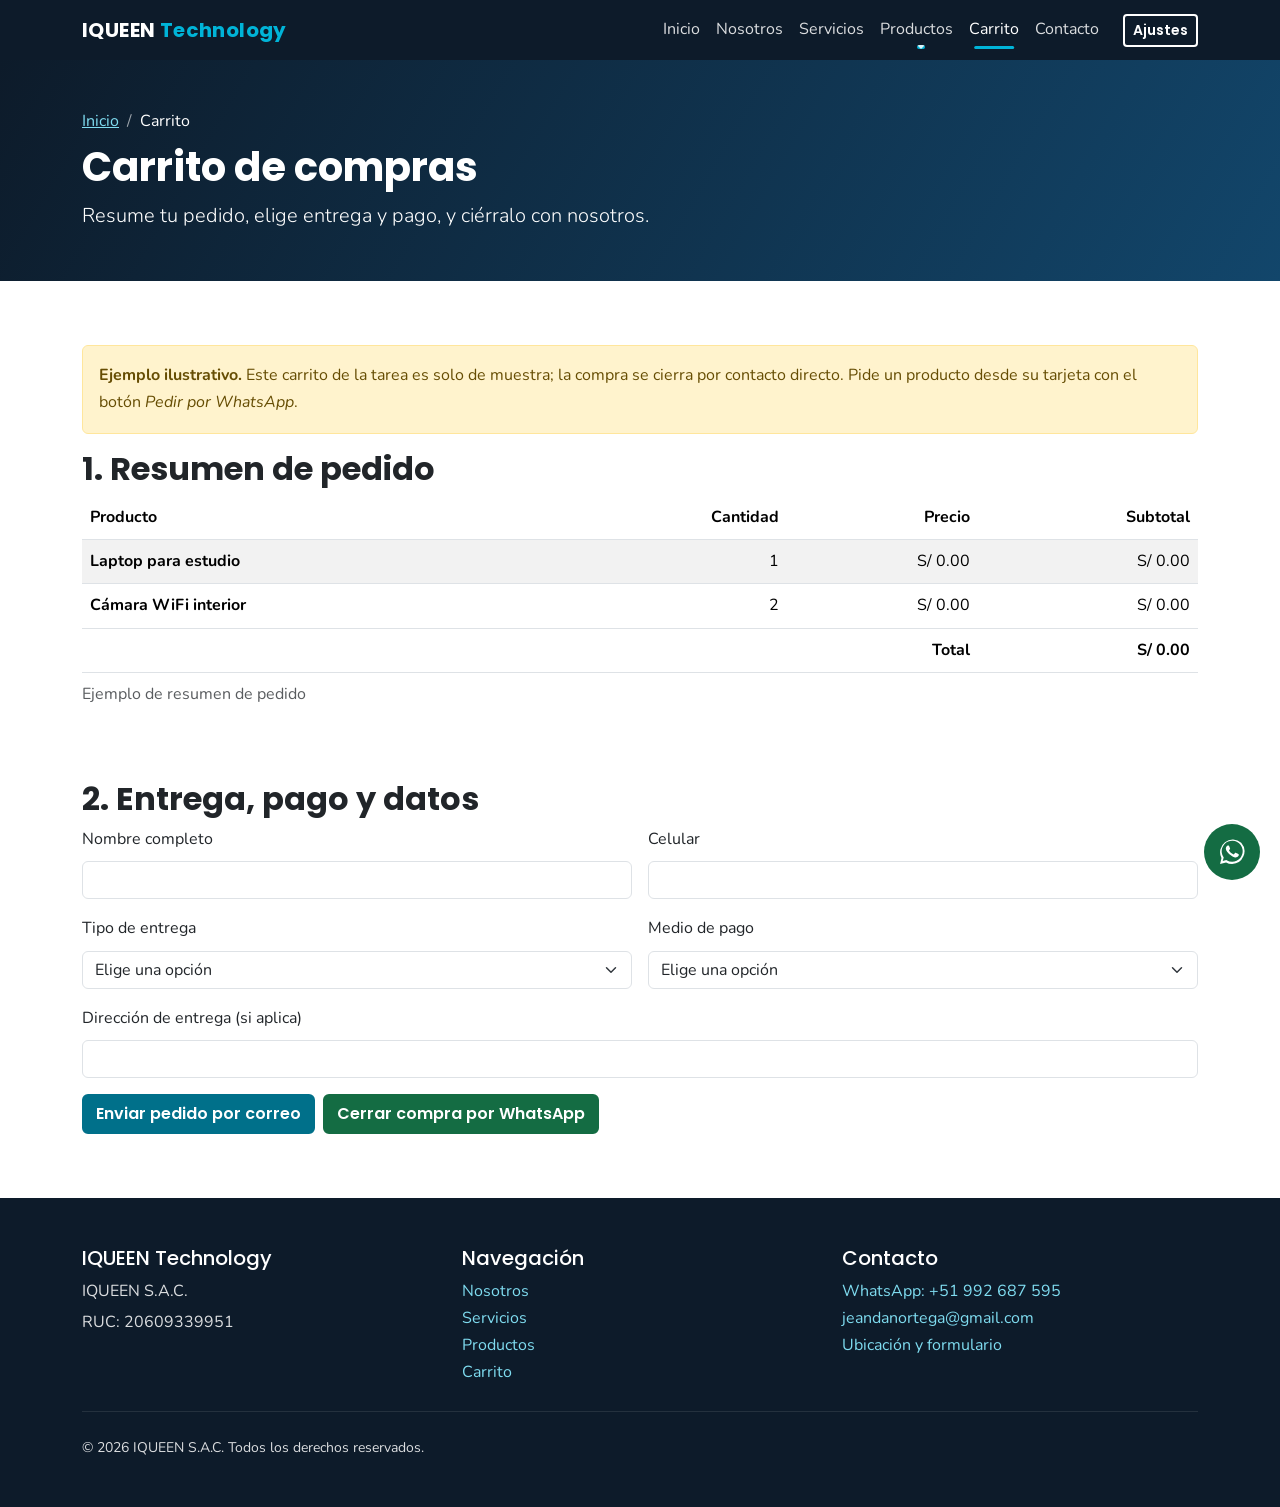
==== commit 357df2a3: "ruc s" ====
--- a/carrito.html
+++ b/carrito.html
@@ -174,7 +174,7 @@
         <div class="col-md-4">
           <h2 class="h5 text-white">IQUEEN Technology</h2>
           <p class="mb-1">IQUEEN S.A.C.</p>
-          <p class="mb-0">RUC: <!-- RELLENAR: RUC de 11 dígitos -->por confirmar</p>
+          <p class="mb-0">RUC: 20609339951</p>
         </div>
         <div class="col-md-4">
           <h2 class="h5 text-white">Navegación</h2>
